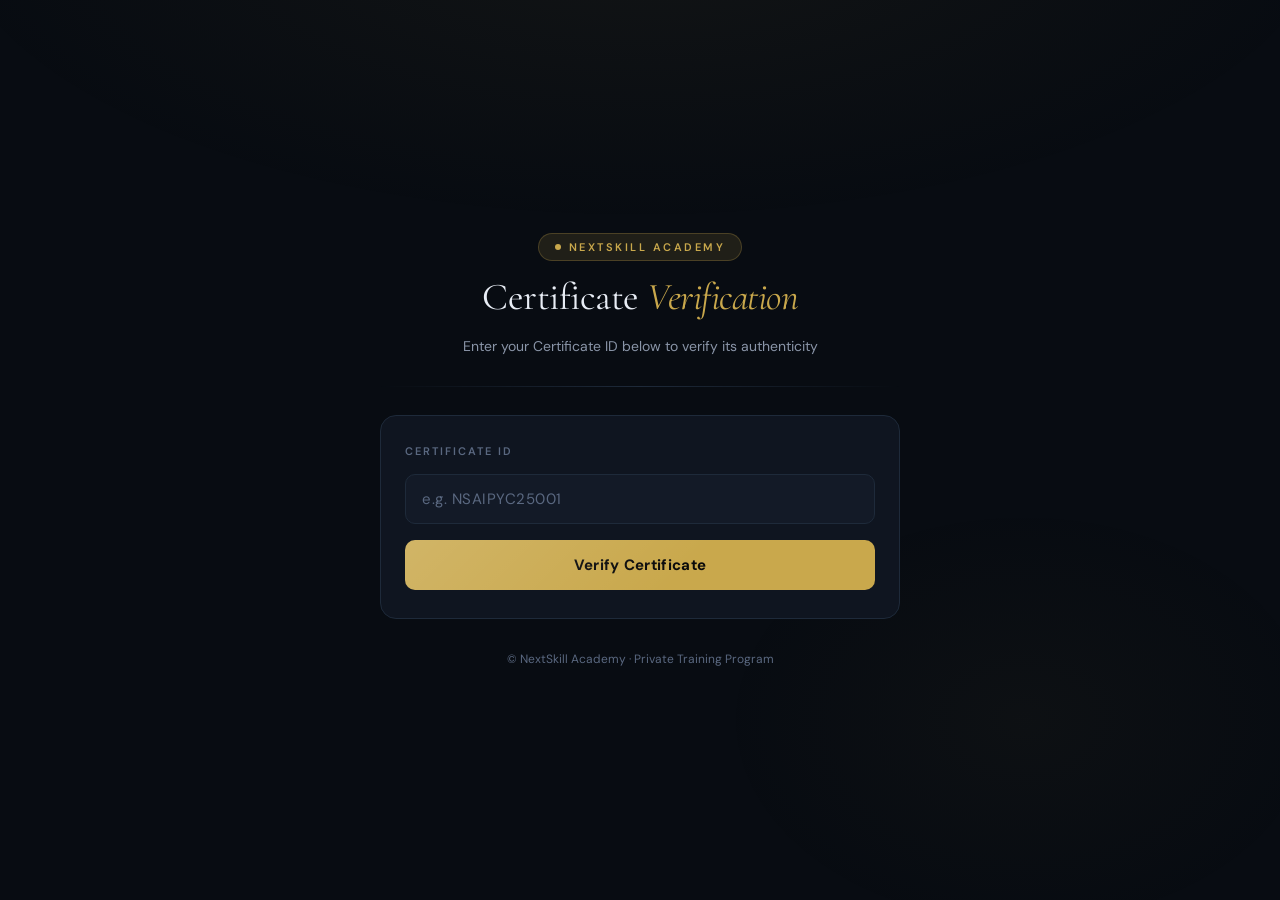
==== verify.html @ 762ba925 "initial commit" ====
<!DOCTYPE html>
<html lang="en">
<head>
<meta charset="UTF-8">
<meta name="viewport" content="width=device-width, initial-scale=1.0">
<title>Certificate Verification - NextSkill Academy</title>
<link href="https://fonts.googleapis.com/css2?family=Cormorant+Garamond:wght@400;600;700&family=DM+Sans:wght@300;400;500;600&display=swap" rel="stylesheet">
<style>
  :root {
    --bg: #080c12;
    --surface: #0f1520;
    --card: #131a27;
    --border: #1e2a3a;
    --gold: #c9a84c;
    --gold-light: #e8c96a;
    --gold-dim: rgba(201,168,76,0.12);
    --green: #22c55e;
    --green-dim: rgba(34,197,94,0.1);
    --red: #ef4444;
    --red-dim: rgba(239,68,68,0.1);
    --text: #e8edf5;
    --muted: #5a6880;
    --muted2: #8a95a8;
    --serif: 'Cormorant Garamond', Georgia, serif;
    --sans: 'DM Sans', sans-serif;
  }

  * { box-sizing: border-box; margin: 0; padding: 0; }

  body {
    background: var(--bg);
    color: var(--text);
    font-family: var(--sans);
    min-height: 100vh;
    display: flex;
    flex-direction: column;
    align-items: center;
    justify-content: center;
    padding: 40px 20px;
    position: relative;
    overflow-x: hidden;
  }

  body::before {
    content: '';
    position: fixed;
    inset: 0;
    background:
      radial-gradient(ellipse 80% 50% at 50% -10%, rgba(201,168,76,0.06) 0%, transparent 70%),
      radial-gradient(ellipse 40% 40% at 80% 80%, rgba(201,168,76,0.03) 0%, transparent 60%);
    pointer-events: none;
    z-index: 0;
  }

  .container {
    width: 100%;
    max-width: 520px;
    position: relative;
    z-index: 1;
    display: flex;
    flex-direction: column;
    gap: 24px;
  }

  .header {
    display: flex;
    flex-direction: column;
    align-items: center;
    gap: 16px;
    text-align: center;
  }

  .badge {
    display: inline-flex;
    align-items: center;
    gap: 8px;
    background: var(--gold-dim);
    border: 1px solid rgba(201,168,76,0.25);
    border-radius: 999px;
    padding: 6px 16px;
    font-size: 11px;
    font-weight: 600;
    letter-spacing: 2.5px;
    text-transform: uppercase;
    color: var(--gold);
  }

  .badge-dot {
    width: 6px;
    height: 6px;
    background: var(--gold);
    border-radius: 50%;
    animation: pulse 2s ease-in-out infinite;
  }

  @keyframes pulse {
    0%, 100% { opacity: 1; }
    50% { opacity: 0.4; }
  }

  .title {
    font-family: var(--serif);
    font-size: 38px;
    font-weight: 400;
    line-height: 1.1;
    letter-spacing: -0.5px;
  }

  .title span {
    color: var(--gold);
    font-style: italic;
  }

  .subtitle {
    font-size: 14px;
    color: var(--muted2);
    line-height: 1.6;
    max-width: 360px;
  }

  .divider {
    width: 100%;
    height: 1px;
    background: linear-gradient(90deg, transparent, var(--border), transparent);
    margin: 4px 0;
  }

  .input-card {
    background: var(--surface);
    border: 1px solid var(--border);
    border-radius: 16px;
    padding: 28px 24px;
    display: flex;
    flex-direction: column;
    gap: 16px;
  }

  .field-label {
    font-size: 11px;
    font-weight: 600;
    letter-spacing: 2px;
    text-transform: uppercase;
    color: var(--muted);
  }

  .cert-input {
    width: 100%;
    background: var(--card);
    border: 1.5px solid var(--border);
    border-radius: 10px;
    padding: 14px 16px;
    font-family: var(--sans);
    font-size: 15px;
    color: var(--text);
    outline: none;
    transition: border-color 0.2s;
    letter-spacing: 0.5px;
  }

  .cert-input::placeholder { color: var(--muted); }
  .cert-input:focus { border-color: var(--gold); }

  .verify-btn {
    width: 100%;
    padding: 15px;
    background: var(--gold);
    color: #0a0a0a;
    font-family: var(--sans);
    font-size: 15px;
    font-weight: 700;
    border: none;
    border-radius: 10px;
    cursor: pointer;
    letter-spacing: 0.3px;
    transition: background 0.2s, transform 0.1s;
    position: relative;
    overflow: hidden;
  }

  .verify-btn::after {
    content: '';
    position: absolute;
    inset: 0;
    background: linear-gradient(135deg, rgba(255,255,255,0.15) 0%, transparent 60%);
  }

  .verify-btn:hover { background: var(--gold-light); }
  .verify-btn:active { transform: scale(0.99); }
  .verify-btn:disabled { opacity: 0.7; cursor: not-allowed; }

  .result-card {
    border-radius: 14px;
    padding: 24px;
    display: flex;
    flex-direction: column;
    gap: 20px;
    border: 1px solid;
  }

  .hidden { display: none !important; }

  .result-card.success {
    background: var(--green-dim);
    border-color: rgba(34,197,94,0.2);
  }

  .result-card.error {
    background: var(--red-dim);
    border-color: rgba(239,68,68,0.2);
  }

  .result-card.loading {
    background: rgba(201,168,76,0.08);
    border-color: rgba(201,168,76,0.25);
    flex-direction: row;
    align-items: center;
    gap: 12px;
  }

  .spinner {
    width: 20px;
    height: 20px;
    border-radius: 50%;
    border: 2px solid rgba(201,168,76,0.25);
    border-top-color: var(--gold);
    animation: spin 0.8s linear infinite;
  }

  @keyframes spin {
    to { transform: rotate(360deg); }
  }

  .result-heading {
    display: flex;
    align-items: center;
    gap: 12px;
  }

  .result-icon {
    width: 36px;
    height: 36px;
    border-radius: 50%;
    display: flex;
    align-items: center;
    justify-content: center;
    font-size: 18px;
    flex-shrink: 0;
  }

  .success .result-icon {
    background: rgba(34,197,94,0.15);
    color: var(--green);
  }

  .error .result-icon {
    background: rgba(239,68,68,0.15);
    color: var(--red);
  }

  .result-title {
    font-family: var(--serif);
    font-size: 22px;
    font-weight: 600;
  }

  .success .result-title { color: var(--green); }
  .error .result-title { color: var(--red); }

  .info-table {
    display: flex;
    flex-direction: column;
    gap: 0;
    border: 1px solid rgba(255,255,255,0.06);
    border-radius: 10px;
    overflow: hidden;
  }

  .info-row {
    display: flex;
    align-items: baseline;
    padding: 11px 16px;
    border-bottom: 1px solid rgba(255,255,255,0.04);
    gap: 16px;
  }

  .info-row:last-child { border-bottom: none; }

  .info-key {
    font-size: 10px;
    font-weight: 600;
    letter-spacing: 1.5px;
    text-transform: uppercase;
    color: var(--muted);
    min-width: 110px;
    flex-shrink: 0;
  }

  .info-val {
    font-size: 14px;
    color: var(--text);
    font-weight: 500;
  }

  .info-val.highlight {
    color: var(--gold-light);
    font-size: 13px;
    letter-spacing: 0.5px;
  }

  .disclaimer {
    font-size: 11px;
    color: var(--muted);
    font-style: italic;
    line-height: 1.6;
    padding-top: 4px;
    border-top: 1px solid rgba(255,255,255,0.05);
  }

  .error-message {
    font-size: 14px;
    color: var(--muted2);
    line-height: 1.6;
  }

  footer {
    text-align: center;
    font-size: 12px;
    color: var(--muted);
    padding-top: 8px;
  }

  @media (max-width: 560px) {
    body { padding: 22px 12px; justify-content: flex-start; }
    .container { gap: 18px; }
    .title { font-size: 33px; }
    .subtitle { font-size: 13px; }
    .input-card, .result-card { padding: 18px 16px; }
    .info-row { padding: 10px 12px; }
    .info-key { min-width: 96px; }
  }
</style>
</head>
<body>

<div class="container">

  <div class="header">
    <div class="badge">
      <div class="badge-dot"></div>
      NextSkill Academy
    </div>
    <h1 class="title">Certificate <span>Verification</span></h1>
    <p class="subtitle">Enter your Certificate ID below to verify its authenticity</p>
  </div>

  <div class="divider"></div>

  <div class="input-card">
    <label class="field-label" for="certificateId">Certificate ID</label>
    <input id="certificateId" class="cert-input" type="text" placeholder="e.g. NSAIPYC25001" autocomplete="off" />
    <button id="verifyBtn" class="verify-btn" type="button">Verify Certificate</button>
  </div>

  <section id="loadingCard" class="result-card loading hidden" aria-live="polite">
    <div class="spinner" aria-hidden="true"></div>
    <p>Verifying certificate...</p>
  </section>

  <section id="successCard" class="result-card success hidden" aria-live="polite">
    <div class="result-heading">
      <div class="result-icon">✓</div>
      <div class="result-title">Verified &amp; Valid</div>
    </div>
    <div class="info-table">
      <div class="info-row">
        <div class="info-key">Certificate ID</div>
        <div class="info-val highlight" id="s_certificate_id">-</div>
      </div>
      <div class="info-row">
        <div class="info-key">Issued To</div>
        <div class="info-val" id="s_student_name">-</div>
      </div>
      <div class="info-row">
        <div class="info-key">Issue Date</div>
        <div class="info-val" id="s_issue_date">-</div>
      </div>
      <div class="info-row">
        <div class="info-key">Program</div>
        <div class="info-val" id="s_program_name">-</div>
      </div>
      <div class="info-row">
        <div class="info-key">Batch</div>
        <div class="info-val" id="s_batch_name">-</div>
      </div>
      <div class="info-row">
        <div class="info-key">Issued By</div>
        <div class="info-val" id="s_issued_by">-</div>
      </div>
      <div class="info-row">
        <div class="info-key">Status</div>
        <div class="info-val" id="s_status">-</div>
      </div>
    </div>
    <div class="disclaimer">
      Certificate confirms course completion only and does not indicate government or academic accreditation.
    </div>
  </section>

  <section id="errorCard" class="result-card error hidden" aria-live="polite">
    <div class="result-heading">
      <div class="result-icon">✕</div>
      <div class="result-title">Not Found</div>
    </div>
    <p id="errorMessage" class="error-message">No record found for this Certificate ID. Please double-check the ID or contact NextSkill Academy.</p>
  </section>

  <footer>&copy; NextSkill Academy · Private Training Program</footer>

</div>

<script src="assets/js/verify.js"></script>
</body>
</html>
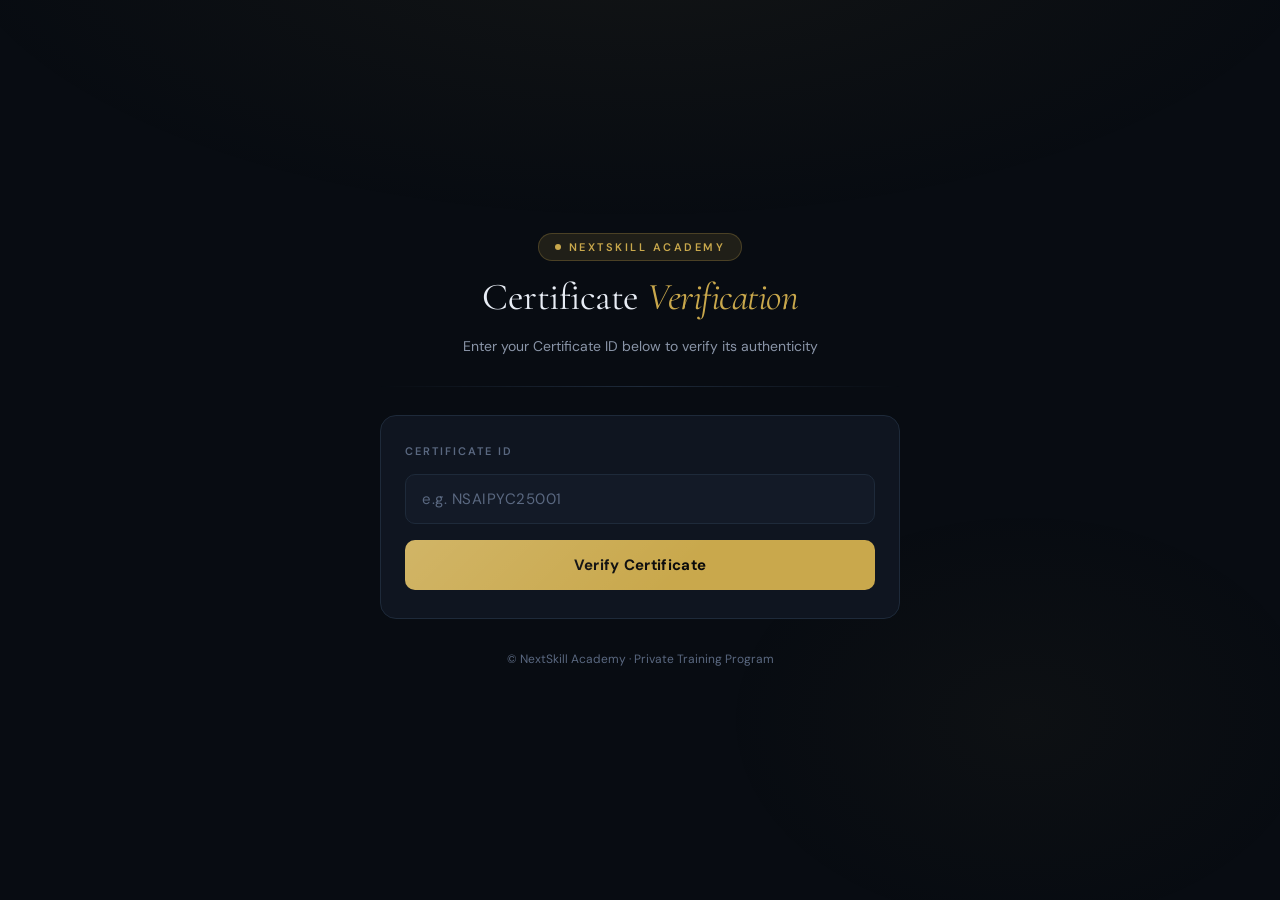
==== commit e9b21297: "error note" ====
--- a/verify.html
+++ b/verify.html
@@ -316,6 +316,13 @@
     border-top: 1px solid rgba(255,255,255,0.05);
   }
 
+  .error-message-main {
+    font-size: 15px;
+    color: var(--text);
+    line-height: 1.5;
+    font-weight: 600;
+  }
+
   .error-message {
     font-size: 14px;
     color: var(--muted2);
@@ -411,7 +418,8 @@
       <div class="result-icon">✕</div>
       <div class="result-title">Not Found</div>
     </div>
-    <p id="errorMessage" class="error-message">No record found for this Certificate ID. Please double-check the ID or contact NextSkill Academy.</p>
+    <p id="errorMessage" class="error-message-main">No record found for this Certificate ID.</p>
+    <p class="error-message">Please double-check the ID or contact NextSkill Academy.</p>
   </section>
 
   <footer>&copy; NextSkill Academy · Private Training Program</footer>
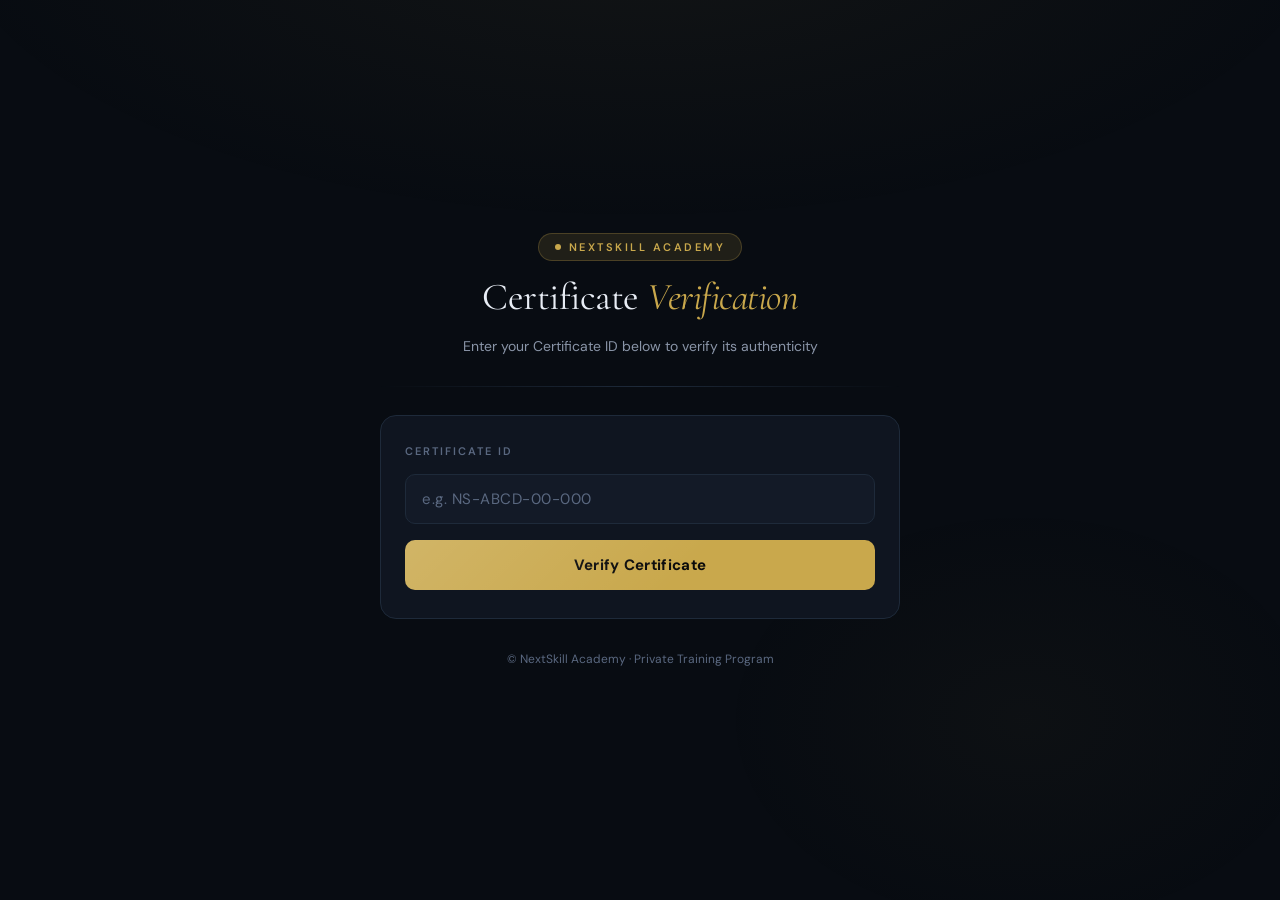
==== commit 15ac1ae6: "changes in structure" ====
--- a/verify.html
+++ b/verify.html
@@ -364,7 +364,7 @@
 
   <div class="input-card">
     <label class="field-label" for="certificateId">Certificate ID</label>
-    <input id="certificateId" class="cert-input" type="text" placeholder="e.g. NSAIPYC25001" autocomplete="off" />
+    <input id="certificateId" class="cert-input" type="text" placeholder="e.g. NS-ABCD-00-000" autocomplete="off" />
     <button id="verifyBtn" class="verify-btn" type="button">Verify Certificate</button>
   </div>
 
